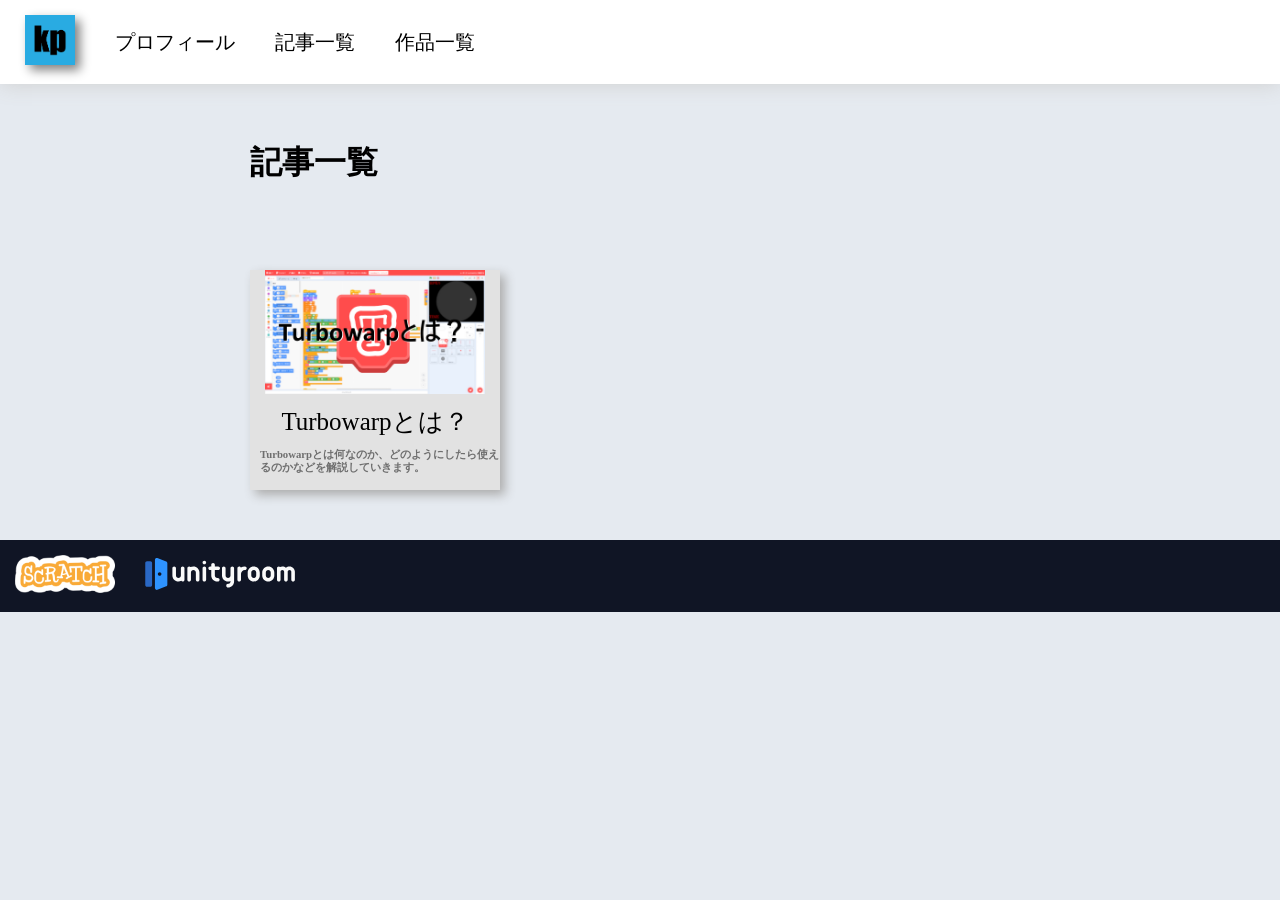
==== article.html @ ef7bd4d5 "Add files via upload" ====
<!DOCTYPE html>
<html lang="en">
<head>
    <meta charset="UTF-8">
    <meta name="viewport" content="width=device-width, initial-scale=1.0">
    <title>記事一覧</title>
    <link rel="stylesheet" href="./common.css">
    <link rel="stylesheet" href="./article.css">
    <script src="./profileScript.js"></script>
    <script src="./loadscript.js"> </script>
</head>
<body>
    <div id="header"></div>
    <main>
        <h1>記事一覧</h1>
        <div class="blank"></div>
        <div class="article-panelarea">
            <div class="article-panel"><a href="Turbowarp.html" target="_blank"><img class="turbowarp-png" src="Turbowarpとは？.png" alt="turbowarp" width="220"><p class="article-title">Turbowarpとは？</p><h6 class="article-lead">Turbowarpとは何なのか、どのようにしたら使えるのかなどを解説していきます。</h6></a></div>
        </div>
    </main>
    <div id="footer"></div>
</body>
</html>
---- common.css ----
@charset "utf-8";

body {
    background-color: rgb(229, 234, 240);
    margin: 0px;
}

header {
    background-color: white;
    padding: 15px;
    box-shadow: 0px 1px 20px rgb(209, 209, 209);
    display: flex;
    align-items: center;
}

header h1 {
    margin: 0px;
}

footer {
    background-color: rgb(16, 21, 37);
    padding: 15px;
    align-items: center;
    margin-top: 50px;
    display: flex;
    gap: 30px;
}

.homepage-icon {
    margin-left: 10px;
    box-shadow: 5px 5px 10px gray;
}

.header-link {
    font-size: 20px;
    margin-left: 40px;
    text-decoration: none;
    color: black;
}

.blank {
    margin-top: 100px;
}

.half-blank {
    margin-top: 50px;
}
---- article.css ----
@charset "utf-8";
main {
    line-height: 0.5;
    margin-top: 70px;
    margin-left: 250px;
}

.article-panelarea {
    display: flex;
    flex-wrap: wrap;
    gap: 40px;
}

.article-panel {
    width: 250px;
    height: 220px;
    background-color: rgb(226, 226, 226);
    display: flex;
    justify-content: center;
    box-shadow: 5px 5px 10px rgb(173, 173, 173);
}

.article-title {
    display: flex;
    flex-direction: column;   /* 縦並び */
    align-items: center;      /* 横中央 */
    justify-content: center;  /* 縦中央 */
    margin-top: 22px;
    font-size: 25px;
    color: black;
}

.article-panel a {
    text-decoration: none;
}

.article-panel h6 {
    line-height: 1.2;
    margin-top: -5px;
    margin-left: 10px;
    color: rgb(110, 110, 110);
}

.turbowarp-png {
    margin-left: 15px;
}
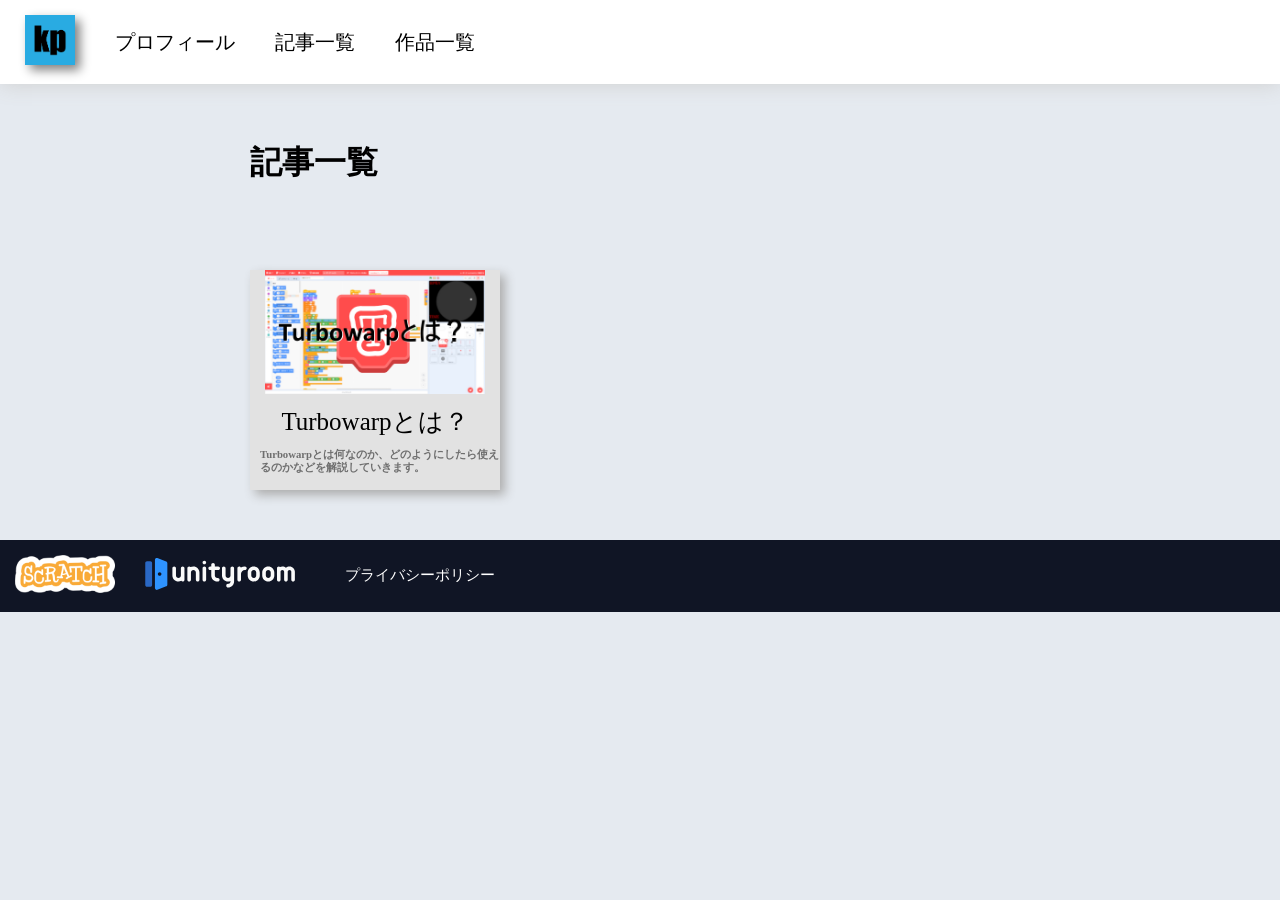
==== commit 4e0ff206: "Add files via upload" ====
--- a/article.html
+++ b/article.html
@@ -1,5 +1,5 @@
 <!DOCTYPE html>
-<html lang="en">
+<html lang="ja">
 <head>
     <meta charset="UTF-8">
     <meta name="viewport" content="width=device-width, initial-scale=1.0">
--- a/common.css
+++ b/common.css
@@ -38,6 +38,13 @@
     color: black;
 }
 
+.footer-link {
+    font-size: 15px;
+    margin-left: 20px;
+    text-decoration: none;
+    color: white;
+}
+
 .blank {
     margin-top: 100px;
 }
